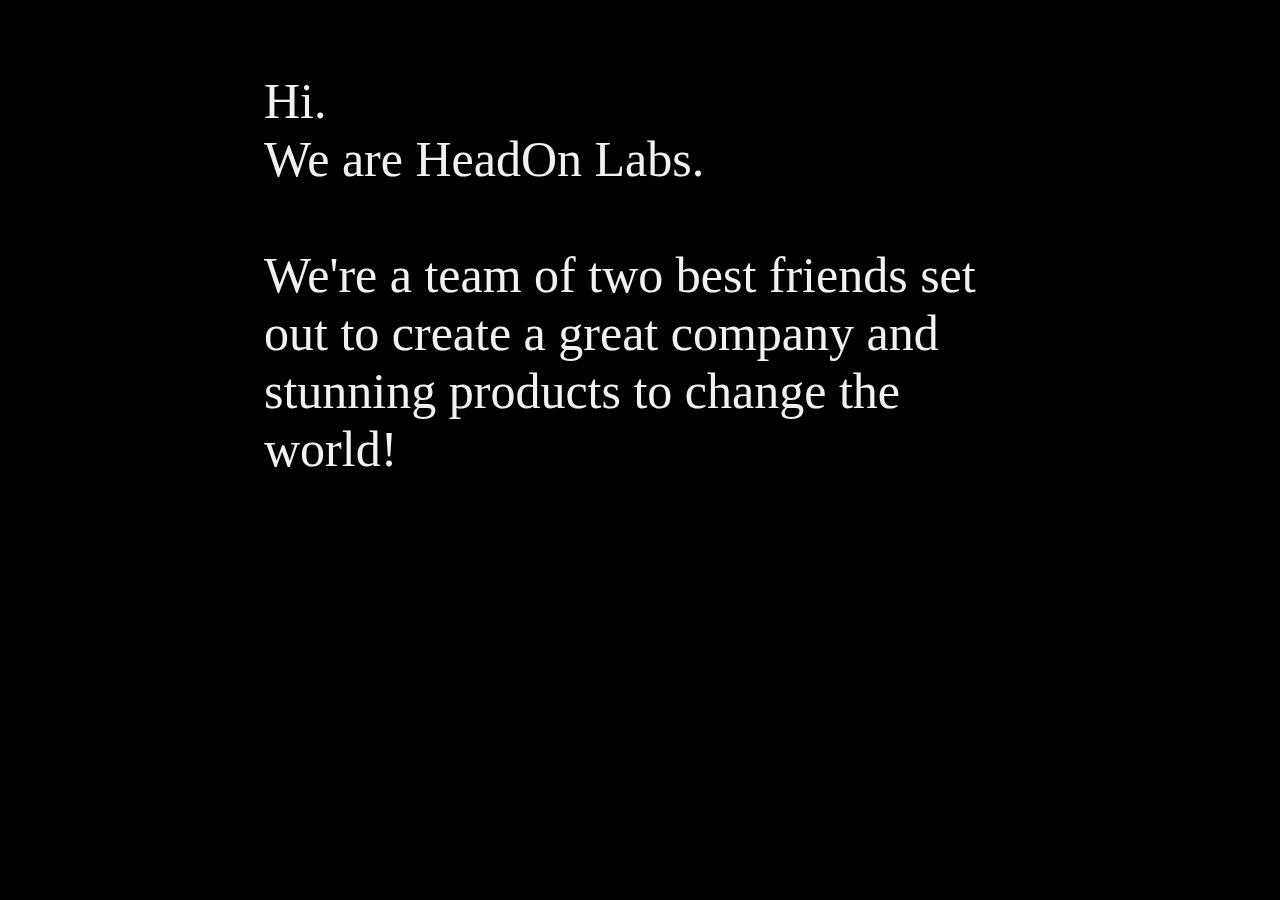
==== index.html @ 4d9ac3d7 "Initial Commit!" ====
<html>
	<head>
		<style>
			body {
				background: #010101;
				padding: 5% 20%;
				font-size: 50px;
				font-family: "Droid";
				color: #f1f1f1;
			}

			/* Let's get this party started */
			::-webkit-scrollbar {
				width: 20px;
			}

			::-webkit-scrollbar:horizontal {
				width: 20px;
			}

			/* Track */
			::-webkit-scrollbar-track {
				background: rgb(0, 0, 0);
			}

			/* Handle */
			::-webkit-scrollbar-thumb {
				background: rgba(30, 30, 30, 0.8);
			}
		</style>
	</head>
	<body>
		Hi.
		<br>
		We are HeadOn Labs.
		<br><br>
		We're a team of two best friends set out to create a great company and stunning products to change the world!
	</body>
</html>
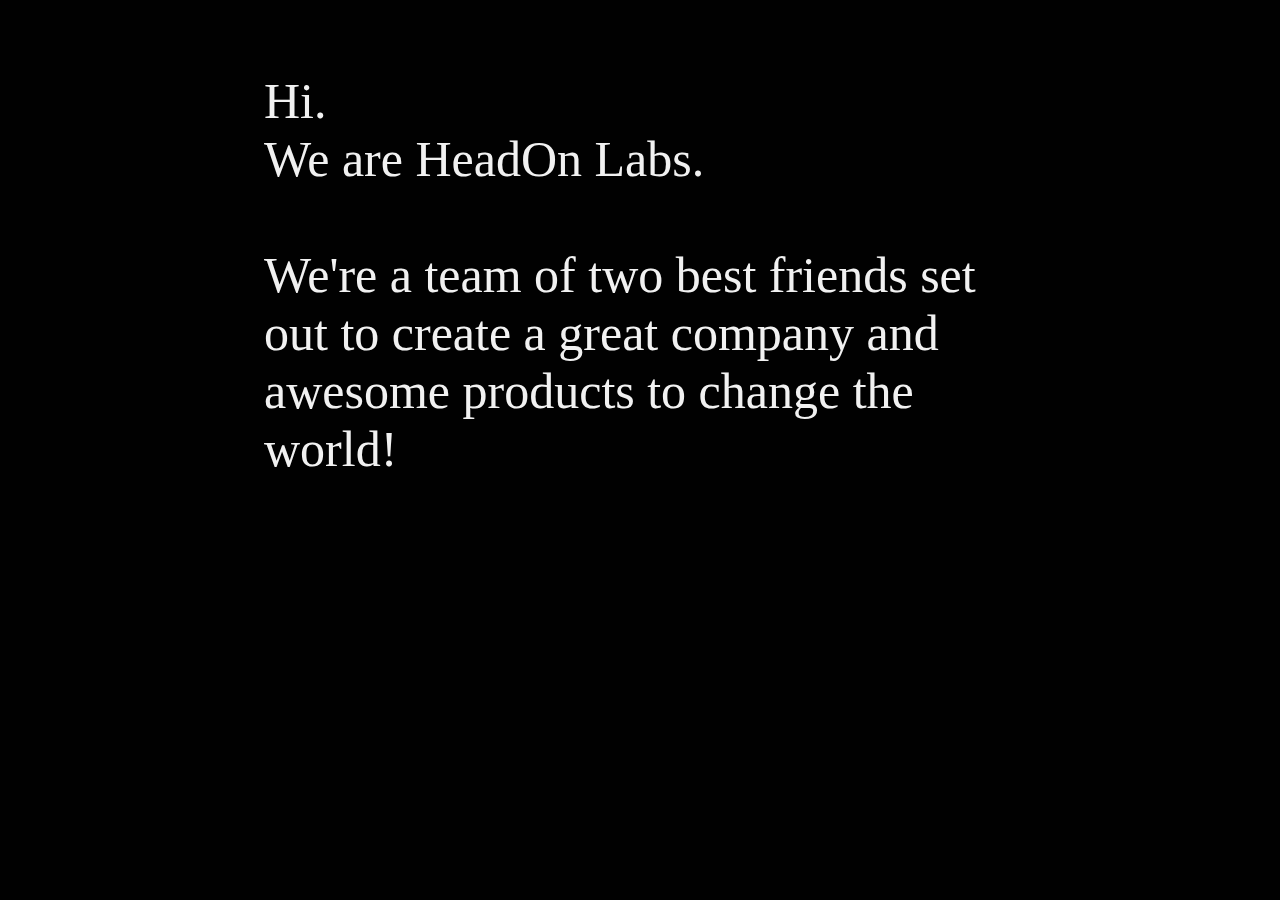
==== commit b2a05a2b: "Adds Title" ====
--- a/index.html
+++ b/index.html
@@ -28,12 +28,13 @@
 				background: rgba(30, 30, 30, 0.8);
 			}
 		</style>
+		<title>HeadOn Labs</title>
 	</head>
 	<body>
 		Hi.
 		<br>
 		We are HeadOn Labs.
 		<br><br>
-		We're a team of two best friends set out to create a great company and stunning products to change the world!
+		We're a team of two best friends set out to create a great company and awesome products to change the world!
 	</body>
-</html>+</html>
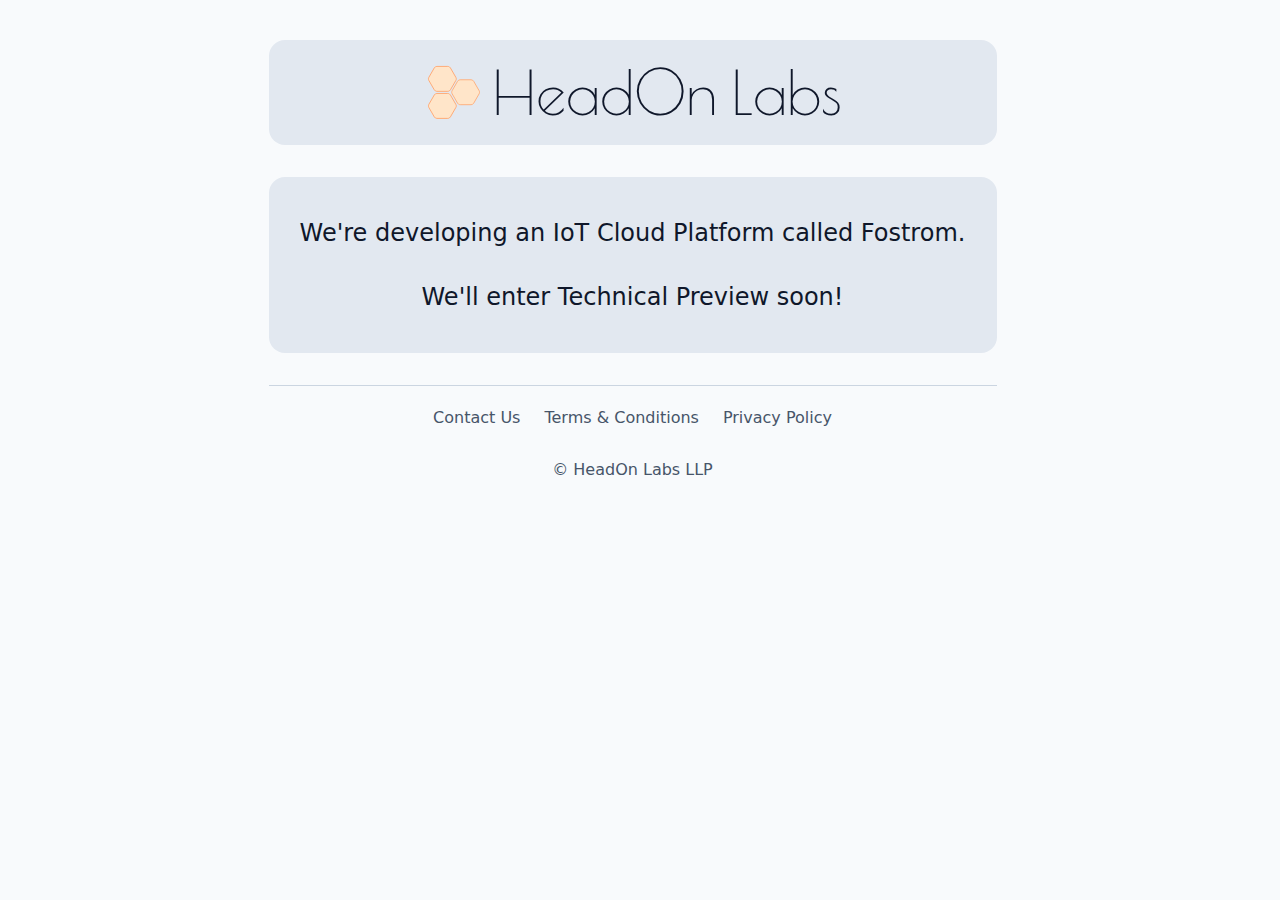
==== commit 4f6dddf9: "Website Overhaul" ====
--- a/index.html
+++ b/index.html
@@ -1,40 +1,70 @@
-<html>
-	<head>
-		<style>
-			body {
-				background: #010101;
-				padding: 5% 20%;
-				font-size: 50px;
-				font-family: "Droid";
-				color: #f1f1f1;
-			}
+<!DOCTYPE html>
+<html lang="en" class="[scrollbar-gutter:stable]">
 
-			/* Let's get this party started */
-			::-webkit-scrollbar {
-				width: 20px;
-			}
+<head>
+	<meta charset="utf-8">
+	<meta name="viewport" content="width=device-width, initial-scale=1">
+	<title data-suffix="HeadOn Labs">HeadOn Labs</title>
+	<link rel="stylesheet" href="/assets/app.css">
+</head>
 
-			::-webkit-scrollbar:horizontal {
-				width: 20px;
-			}
+<body class="
+    antialiased max-w-3xl mx-auto py-10 md:px-5
+   bg-slate-50 text-slate-900 dark:bg-slate-800 dark:text-slate-50
+  ">
+	<header class="bg-slate-200 dark:bg-slate-900 md:rounded-2xl p-5">
+		<a href="/" class="flex items-center justify-center">
+			<span><svg viewBox="0 0 327.108984 378.673647" version="1.1" xmlns="http://www.w3.org/2000/svg"
+					xmlns:xlink="http://www.w3.org/1999/xlink" class="w-8 md:w-14 mr-3">
+					<g id="Page-1" stroke="none" stroke-width="1" fill="none" fill-rule="evenodd">
+						<g id="logo-wrapper" transform="translate(-96.797, -66.6632)" fill="#FFE5C9" stroke="#FFA872"
+							stroke-width="5">
+							<g id="logo" transform="translate(85.1558, 58.1558)">
+								<path
+									d="M118.84421,37.4382209 C121.86558,37.4382209 124.886951,38.2197394 127.59421,39.7827763 L182.93842,71.7357709 C188.352939,74.8618449 191.68842,80.6390677 191.68842,86.8912155 L191.68842,150.797205 C191.68842,153.923279 190.85455,156.930621 189.343865,159.547205 C187.83318,162.163788 185.64568,164.389612 182.93842,165.952649 L127.59421,197.905644 C124.886951,199.468681 121.86558,200.250199 118.84421,200.250199 C115.82284,200.250199 112.80147,199.468681 110.09421,197.905644 L54.75,165.952649 C49.3354812,162.826575 46,157.049353 46,150.797205 L46,86.8912155 C46,80.6390677 49.3354812,74.8618449 54.75,71.7357709 L110.09421,39.7827763 C112.80147,38.2197394 115.82284,37.4382209 118.84421,37.4382209 Z"
+									id="Polygon" transform="translate(118.8442, 118.8442) rotate(30) translate(-118.8442, -118.8442)">
+								</path>
+								<path
+									d="M118.84421,195.438221 C121.86558,195.438221 124.886951,196.219739 127.59421,197.782776 L182.93842,229.735771 C188.352939,232.861845 191.68842,238.639068 191.68842,244.891216 L191.68842,308.797205 C191.68842,311.923279 190.85455,314.930621 189.343865,317.547205 C187.83318,320.163788 185.64568,322.389612 182.93842,323.952649 L127.59421,355.905644 C122.179691,359.031718 115.508729,359.031718 110.09421,355.905644 L54.75,323.952649 C49.3354812,320.826575 46,315.049353 46,308.797205 L46,244.891216 C46,238.639068 49.3354812,232.861845 54.75,229.735771 L110.09421,197.782776 C112.80147,196.219739 115.82284,195.438221 118.84421,195.438221 Z"
+									id="Polygon" transform="translate(118.8442, 276.8442) rotate(30) translate(-118.8442, -276.8442)">
+								</path>
+								<path
+									d="M254.84421,115.438221 C257.86558,115.438221 260.886951,116.219739 263.59421,117.782776 L318.93842,149.735771 C324.352939,152.861845 327.68842,158.639068 327.68842,164.891216 L327.68842,228.797205 C327.68842,231.923279 326.85455,234.930621 325.343865,237.547205 C323.83318,240.163788 321.64568,242.389612 318.93842,243.952649 L263.59421,275.905644 C258.179691,279.031718 251.508729,279.031718 246.09421,275.905644 L190.75,243.952649 C185.335481,240.826575 182,235.049353 182,228.797205 L182,164.891216 C182,158.639068 185.335481,152.861845 190.75,149.735771 L246.09421,117.782776 C248.80147,116.219739 251.82284,115.438221 254.84421,115.438221 Z"
+									id="Polygon" transform="translate(254.8442, 196.8442) rotate(90) translate(-254.8442, -196.8442)">
+								</path>
+							</g>
+						</g>
+					</g>
+				</svg></span>
 
-			/* Track */
-			::-webkit-scrollbar-track {
-				background: rgb(0, 0, 0);
-			}
+			<div class="text-4xl md:text-6xl font-medium banner">HeadOn Labs</div>
+		</a>
+	</header>
 
-			/* Handle */
-			::-webkit-scrollbar-thumb {
-				background: rgba(30, 30, 30, 0.8);
-			}
-		</style>
-		<title>HeadOn Labs</title>
-	</head>
-	<body>
-		Hi.
-		<br>
-		We are HeadOn Labs.
-		<br><br>
-		We're a team of two best friends set out to create a great company and awesome products to change the world!
-	</body>
+	<div class="my-8 p-5 py-10 bg-slate-200 dark:bg-slate-900 md:rounded-2xl">
+		<div class="text-2xl text-center font-light">
+			We're developing an IoT Cloud Platform called Fostrom. <br><br>
+			We'll enter Technical Preview soon!
+		</div>
+	</div>
+
+	<footer class="py-5 text-slate-600 dark:text-slate-400 border-t border-slate-300 dark:border-slate-600">
+		<ul class="justify-center text-center md:flex gap-6">
+			<li class="hover:text-slate-900 dark:hover:text-slate-200">
+				<a href="/legal/contact">Contact Us</a>
+			</li>
+			<li class="hover:text-slate-900 dark:hover:text-slate-200">
+				<a href="/legal/terms">Terms & Conditions</a>
+			</li>
+			<li class="hover:text-slate-900 dark:hover:text-slate-200">
+				<a href="/legal/privacy">Privacy Policy</a>
+			</li>
+		</ul>
+
+		<div class="text-center mt-7">
+			&copy; HeadOn Labs LLP
+		</div>
+	</footer>
+</body>
+
 </html>
--- a/assets/app.css
+++ b/assets/app.css
@@ -0,0 +1,2505 @@
+@import url("https://fonts.googleapis.com/css2?family=Poiret+One&display=swap");
+
+/*
+! tailwindcss v3.3.2 | MIT License | https://tailwindcss.com
+*/
+
+/*
+1. Prevent padding and border from affecting element width. (https://github.com/mozdevs/cssremedy/issues/4)
+2. Allow adding a border to an element by just adding a border-width. (https://github.com/tailwindcss/tailwindcss/pull/116)
+*/
+
+*,
+::before,
+::after {
+  box-sizing: border-box;
+  /* 1 */
+  border-width: 0;
+  /* 2 */
+  border-style: solid;
+  /* 2 */
+  border-color: #e5e7eb;
+  /* 2 */
+}
+
+::before,
+::after {
+  --tw-content: "";
+}
+
+/*
+1. Use a consistent sensible line-height in all browsers.
+2. Prevent adjustments of font size after orientation changes in iOS.
+3. Use a more readable tab size.
+4. Use the user's configured `sans` font-family by default.
+5. Use the user's configured `sans` font-feature-settings by default.
+6. Use the user's configured `sans` font-variation-settings by default.
+*/
+
+html {
+  line-height: 1.5;
+  /* 1 */
+  -webkit-text-size-adjust: 100%;
+  /* 2 */
+  -moz-tab-size: 4;
+  /* 3 */
+  -o-tab-size: 4;
+  tab-size: 4;
+  /* 3 */
+  font-family: ui-sans-serif, system-ui, -apple-system, BlinkMacSystemFont,
+    "Segoe UI", Roboto, "Helvetica Neue", Arial, "Noto Sans", sans-serif,
+    "Apple Color Emoji", "Segoe UI Emoji", "Segoe UI Symbol", "Noto Color Emoji";
+  /* 4 */
+  font-feature-settings: normal;
+  /* 5 */
+  font-variation-settings: normal;
+  /* 6 */
+}
+
+/*
+1. Remove the margin in all browsers.
+2. Inherit line-height from `html` so users can set them as a class directly on the `html` element.
+*/
+
+body {
+  margin: 0;
+  /* 1 */
+  line-height: inherit;
+  /* 2 */
+}
+
+/*
+1. Add the correct height in Firefox.
+2. Correct the inheritance of border color in Firefox. (https://bugzilla.mozilla.org/show_bug.cgi?id=190655)
+3. Ensure horizontal rules are visible by default.
+*/
+
+hr {
+  height: 0;
+  /* 1 */
+  color: inherit;
+  /* 2 */
+  border-top-width: 1px;
+  /* 3 */
+}
+
+/*
+Add the correct text decoration in Chrome, Edge, and Safari.
+*/
+
+abbr:where([title]) {
+  -webkit-text-decoration: underline dotted;
+  text-decoration: underline dotted;
+}
+
+/*
+Remove the default font size and weight for headings.
+*/
+
+h1,
+h2,
+h3,
+h4,
+h5,
+h6 {
+  font-size: inherit;
+  font-weight: inherit;
+}
+
+/*
+Reset links to optimize for opt-in styling instead of opt-out.
+*/
+
+a {
+  color: inherit;
+  text-decoration: inherit;
+}
+
+/*
+Add the correct font weight in Edge and Safari.
+*/
+
+b,
+strong {
+  font-weight: bolder;
+}
+
+/*
+1. Use the user's configured `mono` font family by default.
+2. Correct the odd `em` font sizing in all browsers.
+*/
+
+code,
+kbd,
+samp,
+pre {
+  font-family: ui-monospace, SFMono-Regular, Menlo, Monaco, Consolas,
+    "Liberation Mono", "Courier New", monospace;
+  /* 1 */
+  font-size: 1em;
+  /* 2 */
+}
+
+/*
+Add the correct font size in all browsers.
+*/
+
+small {
+  font-size: 80%;
+}
+
+/*
+Prevent `sub` and `sup` elements from affecting the line height in all browsers.
+*/
+
+sub,
+sup {
+  font-size: 75%;
+  line-height: 0;
+  position: relative;
+  vertical-align: baseline;
+}
+
+sub {
+  bottom: -0.25em;
+}
+
+sup {
+  top: -0.5em;
+}
+
+/*
+1. Remove text indentation from table contents in Chrome and Safari. (https://bugs.chromium.org/p/chromium/issues/detail?id=999088, https://bugs.webkit.org/show_bug.cgi?id=201297)
+2. Correct table border color inheritance in all Chrome and Safari. (https://bugs.chromium.org/p/chromium/issues/detail?id=935729, https://bugs.webkit.org/show_bug.cgi?id=195016)
+3. Remove gaps between table borders by default.
+*/
+
+table {
+  text-indent: 0;
+  /* 1 */
+  border-color: inherit;
+  /* 2 */
+  border-collapse: collapse;
+  /* 3 */
+}
+
+/*
+1. Change the font styles in all browsers.
+2. Remove the margin in Firefox and Safari.
+3. Remove default padding in all browsers.
+*/
+
+button,
+input,
+optgroup,
+select,
+textarea {
+  font-family: inherit;
+  /* 1 */
+  font-size: 100%;
+  /* 1 */
+  font-weight: inherit;
+  /* 1 */
+  line-height: inherit;
+  /* 1 */
+  color: inherit;
+  /* 1 */
+  margin: 0;
+  /* 2 */
+  padding: 0;
+  /* 3 */
+}
+
+/*
+Remove the inheritance of text transform in Edge and Firefox.
+*/
+
+button,
+select {
+  text-transform: none;
+}
+
+/*
+1. Correct the inability to style clickable types in iOS and Safari.
+2. Remove default button styles.
+*/
+
+button,
+[type="button"],
+[type="reset"],
+[type="submit"] {
+  -webkit-appearance: button;
+  /* 1 */
+  background-color: transparent;
+  /* 2 */
+  background-image: none;
+  /* 2 */
+}
+
+/*
+Use the modern Firefox focus style for all focusable elements.
+*/
+
+:-moz-focusring {
+  outline: auto;
+}
+
+/*
+Remove the additional `:invalid` styles in Firefox. (https://github.com/mozilla/gecko-dev/blob/2f9eacd9d3d995c937b4251a5557d95d494c9be1/layout/style/res/forms.css#L728-L737)
+*/
+
+:-moz-ui-invalid {
+  box-shadow: none;
+}
+
+/*
+Add the correct vertical alignment in Chrome and Firefox.
+*/
+
+progress {
+  vertical-align: baseline;
+}
+
+/*
+Correct the cursor style of increment and decrement buttons in Safari.
+*/
+
+::-webkit-inner-spin-button,
+::-webkit-outer-spin-button {
+  height: auto;
+}
+
+/*
+1. Correct the odd appearance in Chrome and Safari.
+2. Correct the outline style in Safari.
+*/
+
+[type="search"] {
+  -webkit-appearance: textfield;
+  /* 1 */
+  outline-offset: -2px;
+  /* 2 */
+}
+
+/*
+Remove the inner padding in Chrome and Safari on macOS.
+*/
+
+::-webkit-search-decoration {
+  -webkit-appearance: none;
+}
+
+/*
+1. Correct the inability to style clickable types in iOS and Safari.
+2. Change font properties to `inherit` in Safari.
+*/
+
+::-webkit-file-upload-button {
+  -webkit-appearance: button;
+  /* 1 */
+  font: inherit;
+  /* 2 */
+}
+
+/*
+Add the correct display in Chrome and Safari.
+*/
+
+summary {
+  display: list-item;
+}
+
+/*
+Removes the default spacing and border for appropriate elements.
+*/
+
+blockquote,
+dl,
+dd,
+h1,
+h2,
+h3,
+h4,
+h5,
+h6,
+hr,
+figure,
+p,
+pre {
+  margin: 0;
+}
+
+fieldset {
+  margin: 0;
+  padding: 0;
+}
+
+legend {
+  padding: 0;
+}
+
+ol,
+ul,
+menu {
+  list-style: none;
+  margin: 0;
+  padding: 0;
+}
+
+/*
+Prevent resizing textareas horizontally by default.
+*/
+
+textarea {
+  resize: vertical;
+}
+
+/*
+1. Reset the default placeholder opacity in Firefox. (https://github.com/tailwindlabs/tailwindcss/issues/3300)
+2. Set the default placeholder color to the user's configured gray 400 color.
+*/
+
+input::-moz-placeholder,
+textarea::-moz-placeholder {
+  opacity: 1;
+  /* 1 */
+  color: #9ca3af;
+  /* 2 */
+}
+
+input::placeholder,
+textarea::placeholder {
+  opacity: 1;
+  /* 1 */
+  color: #9ca3af;
+  /* 2 */
+}
+
+/*
+Set the default cursor for buttons.
+*/
+
+button,
+[role="button"] {
+  cursor: pointer;
+}
+
+/*
+Make sure disabled buttons don't get the pointer cursor.
+*/
+
+:disabled {
+  cursor: default;
+}
+
+/*
+1. Make replaced elements `display: block` by default. (https://github.com/mozdevs/cssremedy/issues/14)
+2. Add `vertical-align: middle` to align replaced elements more sensibly by default. (https://github.com/jensimmons/cssremedy/issues/14#issuecomment-634934210)
+   This can trigger a poorly considered lint error in some tools but is included by design.
+*/
+
+img,
+svg,
+video,
+canvas,
+audio,
+iframe,
+embed,
+object {
+  display: block;
+  /* 1 */
+  vertical-align: middle;
+  /* 2 */
+}
+
+/*
+Constrain images and videos to the parent width and preserve their intrinsic aspect ratio. (https://github.com/mozdevs/cssremedy/issues/14)
+*/
+
+img,
+video {
+  max-width: 100%;
+  height: auto;
+}
+
+/* Make elements with the HTML hidden attribute stay hidden by default */
+
+[hidden] {
+  display: none;
+}
+
+[type="text"],
+[type="email"],
+[type="url"],
+[type="password"],
+[type="number"],
+[type="date"],
+[type="datetime-local"],
+[type="month"],
+[type="search"],
+[type="tel"],
+[type="time"],
+[type="week"],
+[multiple],
+textarea,
+select {
+  -webkit-appearance: none;
+  -moz-appearance: none;
+  appearance: none;
+  background-color: #fff;
+  border-color: #6b7280;
+  border-width: 1px;
+  border-radius: 0px;
+  padding-top: 0.5rem;
+  padding-right: 0.75rem;
+  padding-bottom: 0.5rem;
+  padding-left: 0.75rem;
+  font-size: 1rem;
+  line-height: 1.5rem;
+  --tw-shadow: 0 0 #0000;
+}
+
+[type="text"]:focus,
+[type="email"]:focus,
+[type="url"]:focus,
+[type="password"]:focus,
+[type="number"]:focus,
+[type="date"]:focus,
+[type="datetime-local"]:focus,
+[type="month"]:focus,
+[type="search"]:focus,
+[type="tel"]:focus,
+[type="time"]:focus,
+[type="week"]:focus,
+[multiple]:focus,
+textarea:focus,
+select:focus {
+  outline: 2px solid transparent;
+  outline-offset: 2px;
+  --tw-ring-inset: var(--tw-empty, /*!*/ /*!*/);
+  --tw-ring-offset-width: 0px;
+  --tw-ring-offset-color: #fff;
+  --tw-ring-color: #2563eb;
+  --tw-ring-offset-shadow: var(--tw-ring-inset) 0 0 0
+    var(--tw-ring-offset-width) var(--tw-ring-offset-color);
+  --tw-ring-shadow: var(--tw-ring-inset) 0 0 0
+    calc(1px + var(--tw-ring-offset-width)) var(--tw-ring-color);
+  box-shadow: var(--tw-ring-offset-shadow), var(--tw-ring-shadow),
+    var(--tw-shadow);
+  border-color: #2563eb;
+}
+
+input::-moz-placeholder,
+textarea::-moz-placeholder {
+  color: #6b7280;
+  opacity: 1;
+}
+
+input::placeholder,
+textarea::placeholder {
+  color: #6b7280;
+  opacity: 1;
+}
+
+::-webkit-datetime-edit-fields-wrapper {
+  padding: 0;
+}
+
+::-webkit-date-and-time-value {
+  min-height: 1.5em;
+}
+
+::-webkit-datetime-edit,
+::-webkit-datetime-edit-year-field,
+::-webkit-datetime-edit-month-field,
+::-webkit-datetime-edit-day-field,
+::-webkit-datetime-edit-hour-field,
+::-webkit-datetime-edit-minute-field,
+::-webkit-datetime-edit-second-field,
+::-webkit-datetime-edit-millisecond-field,
+::-webkit-datetime-edit-meridiem-field {
+  padding-top: 0;
+  padding-bottom: 0;
+}
+
+select {
+  background-image: url("data:image/svg+xml,%3csvg xmlns='http://www.w3.org/2000/svg' fill='none' viewBox='0 0 20 20'%3e%3cpath stroke='%236b7280' stroke-linecap='round' stroke-linejoin='round' stroke-width='1.5' d='M6 8l4 4 4-4'/%3e%3c/svg%3e");
+  background-position: right 0.5rem center;
+  background-repeat: no-repeat;
+  background-size: 1.5em 1.5em;
+  padding-right: 2.5rem;
+  -webkit-print-color-adjust: exact;
+  print-color-adjust: exact;
+}
+
+[multiple] {
+  background-image: initial;
+  background-position: initial;
+  background-repeat: unset;
+  background-size: initial;
+  padding-right: 0.75rem;
+  -webkit-print-color-adjust: unset;
+  print-color-adjust: unset;
+}
+
+[type="checkbox"],
+[type="radio"] {
+  -webkit-appearance: none;
+  -moz-appearance: none;
+  appearance: none;
+  padding: 0;
+  -webkit-print-color-adjust: exact;
+  print-color-adjust: exact;
+  display: inline-block;
+  vertical-align: middle;
+  background-origin: border-box;
+  -webkit-user-select: none;
+  -moz-user-select: none;
+  user-select: none;
+  flex-shrink: 0;
+  height: 1rem;
+  width: 1rem;
+  color: #2563eb;
+  background-color: #fff;
+  border-color: #6b7280;
+  border-width: 1px;
+  --tw-shadow: 0 0 #0000;
+}
+
+[type="checkbox"] {
+  border-radius: 0px;
+}
+
+[type="radio"] {
+  border-radius: 100%;
+}
+
+[type="checkbox"]:focus,
+[type="radio"]:focus {
+  outline: 2px solid transparent;
+  outline-offset: 2px;
+  --tw-ring-inset: var(--tw-empty, /*!*/ /*!*/);
+  --tw-ring-offset-width: 2px;
+  --tw-ring-offset-color: #fff;
+  --tw-ring-color: #2563eb;
+  --tw-ring-offset-shadow: var(--tw-ring-inset) 0 0 0
+    var(--tw-ring-offset-width) var(--tw-ring-offset-color);
+  --tw-ring-shadow: var(--tw-ring-inset) 0 0 0
+    calc(2px + var(--tw-ring-offset-width)) var(--tw-ring-color);
+  box-shadow: var(--tw-ring-offset-shadow), var(--tw-ring-shadow),
+    var(--tw-shadow);
+}
+
+[type="checkbox"]:checked,
+[type="radio"]:checked {
+  border-color: transparent;
+  background-color: currentColor;
+  background-size: 100% 100%;
+  background-position: center;
+  background-repeat: no-repeat;
+}
+
+[type="checkbox"]:checked {
+  background-image: url("data:image/svg+xml,%3csvg viewBox='0 0 16 16' fill='white' xmlns='http://www.w3.org/2000/svg'%3e%3cpath d='M12.207 4.793a1 1 0 010 1.414l-5 5a1 1 0 01-1.414 0l-2-2a1 1 0 011.414-1.414L6.5 9.086l4.293-4.293a1 1 0 011.414 0z'/%3e%3c/svg%3e");
+}
+
+[type="radio"]:checked {
+  background-image: url("data:image/svg+xml,%3csvg viewBox='0 0 16 16' fill='white' xmlns='http://www.w3.org/2000/svg'%3e%3ccircle cx='8' cy='8' r='3'/%3e%3c/svg%3e");
+}
+
+[type="checkbox"]:checked:hover,
+[type="checkbox"]:checked:focus,
+[type="radio"]:checked:hover,
+[type="radio"]:checked:focus {
+  border-color: transparent;
+  background-color: currentColor;
+}
+
+[type="checkbox"]:indeterminate {
+  background-image: url("data:image/svg+xml,%3csvg xmlns='http://www.w3.org/2000/svg' fill='none' viewBox='0 0 16 16'%3e%3cpath stroke='white' stroke-linecap='round' stroke-linejoin='round' stroke-width='2' d='M4 8h8'/%3e%3c/svg%3e");
+  border-color: transparent;
+  background-color: currentColor;
+  background-size: 100% 100%;
+  background-position: center;
+  background-repeat: no-repeat;
+}
+
+[type="checkbox"]:indeterminate:hover,
+[type="checkbox"]:indeterminate:focus {
+  border-color: transparent;
+  background-color: currentColor;
+}
+
+[type="file"] {
+  background: unset;
+  border-color: inherit;
+  border-width: 0;
+  border-radius: 0;
+  padding: 0;
+  font-size: unset;
+  line-height: inherit;
+}
+
+[type="file"]:focus {
+  outline: 1px solid ButtonText;
+  outline: 1px auto -webkit-focus-ring-color;
+}
+
+*,
+::before,
+::after {
+  --tw-border-spacing-x: 0;
+  --tw-border-spacing-y: 0;
+  --tw-translate-x: 0;
+  --tw-translate-y: 0;
+  --tw-rotate: 0;
+  --tw-skew-x: 0;
+  --tw-skew-y: 0;
+  --tw-scale-x: 1;
+  --tw-scale-y: 1;
+  --tw-pan-x: ;
+  --tw-pan-y: ;
+  --tw-pinch-zoom: ;
+  --tw-scroll-snap-strictness: proximity;
+  --tw-gradient-from-position: ;
+  --tw-gradient-via-position: ;
+  --tw-gradient-to-position: ;
+  --tw-ordinal: ;
+  --tw-slashed-zero: ;
+  --tw-numeric-figure: ;
+  --tw-numeric-spacing: ;
+  --tw-numeric-fraction: ;
+  --tw-ring-inset: ;
+  --tw-ring-offset-width: 0px;
+  --tw-ring-offset-color: #fff;
+  --tw-ring-color: rgb(59 130 246 / 0.5);
+  --tw-ring-offset-shadow: 0 0 #0000;
+  --tw-ring-shadow: 0 0 #0000;
+  --tw-shadow: 0 0 #0000;
+  --tw-shadow-colored: 0 0 #0000;
+  --tw-blur: ;
+  --tw-brightness: ;
+  --tw-contrast: ;
+  --tw-grayscale: ;
+  --tw-hue-rotate: ;
+  --tw-invert: ;
+  --tw-saturate: ;
+  --tw-sepia: ;
+  --tw-drop-shadow: ;
+  --tw-backdrop-blur: ;
+  --tw-backdrop-brightness: ;
+  --tw-backdrop-contrast: ;
+  --tw-backdrop-grayscale: ;
+  --tw-backdrop-hue-rotate: ;
+  --tw-backdrop-invert: ;
+  --tw-backdrop-opacity: ;
+  --tw-backdrop-saturate: ;
+  --tw-backdrop-sepia: ;
+}
+
+::backdrop {
+  --tw-border-spacing-x: 0;
+  --tw-border-spacing-y: 0;
+  --tw-translate-x: 0;
+  --tw-translate-y: 0;
+  --tw-rotate: 0;
+  --tw-skew-x: 0;
+  --tw-skew-y: 0;
+  --tw-scale-x: 1;
+  --tw-scale-y: 1;
+  --tw-pan-x: ;
+  --tw-pan-y: ;
+  --tw-pinch-zoom: ;
+  --tw-scroll-snap-strictness: proximity;
+  --tw-gradient-from-position: ;
+  --tw-gradient-via-position: ;
+  --tw-gradient-to-position: ;
+  --tw-ordinal: ;
+  --tw-slashed-zero: ;
+  --tw-numeric-figure: ;
+  --tw-numeric-spacing: ;
+  --tw-numeric-fraction: ;
+  --tw-ring-inset: ;
+  --tw-ring-offset-width: 0px;
+  --tw-ring-offset-color: #fff;
+  --tw-ring-color: rgb(59 130 246 / 0.5);
+  --tw-ring-offset-shadow: 0 0 #0000;
+  --tw-ring-shadow: 0 0 #0000;
+  --tw-shadow: 0 0 #0000;
+  --tw-shadow-colored: 0 0 #0000;
+  --tw-blur: ;
+  --tw-brightness: ;
+  --tw-contrast: ;
+  --tw-grayscale: ;
+  --tw-hue-rotate: ;
+  --tw-invert: ;
+  --tw-saturate: ;
+  --tw-sepia: ;
+  --tw-drop-shadow: ;
+  --tw-backdrop-blur: ;
+  --tw-backdrop-brightness: ;
+  --tw-backdrop-contrast: ;
+  --tw-backdrop-grayscale: ;
+  --tw-backdrop-hue-rotate: ;
+  --tw-backdrop-invert: ;
+  --tw-backdrop-opacity: ;
+  --tw-backdrop-saturate: ;
+  --tw-backdrop-sepia: ;
+}
+
+.container {
+  width: 100%;
+}
+
+@media (min-width: 640px) {
+  .container {
+    max-width: 640px;
+  }
+}
+
+@media (min-width: 768px) {
+  .container {
+    max-width: 768px;
+  }
+}
+
+@media (min-width: 1024px) {
+  .container {
+    max-width: 1024px;
+  }
+}
+
+@media (min-width: 1280px) {
+  .container {
+    max-width: 1280px;
+  }
+}
+
+@media (min-width: 1536px) {
+  .container {
+    max-width: 1536px;
+  }
+}
+
+.prose {
+  color: var(--tw-prose-body);
+  max-width: 65ch;
+}
+
+.prose :where([class~="lead"]):not(:where([class~="not-prose"] *)) {
+  color: var(--tw-prose-lead);
+  font-size: 1.25em;
+  line-height: 1.6;
+  margin-top: 1.2em;
+  margin-bottom: 1.2em;
+}
+
+.prose :where(a):not(:where([class~="not-prose"] *)) {
+  color: var(--tw-prose-links);
+  text-decoration: underline;
+  font-weight: 500;
+}
+
+.prose :where(strong):not(:where([class~="not-prose"] *)) {
+  color: var(--tw-prose-bold);
+  font-weight: 600;
+}
+
+.prose :where(a strong):not(:where([class~="not-prose"] *)) {
+  color: inherit;
+}
+
+.prose :where(blockquote strong):not(:where([class~="not-prose"] *)) {
+  color: inherit;
+}
+
+.prose :where(thead th strong):not(:where([class~="not-prose"] *)) {
+  color: inherit;
+}
+
+.prose :where(ol):not(:where([class~="not-prose"] *)) {
+  list-style-type: decimal;
+  margin-top: 1.25em;
+  margin-bottom: 1.25em;
+  padding-left: 1.625em;
+}
+
+.prose :where(ol[type="A"]):not(:where([class~="not-prose"] *)) {
+  list-style-type: upper-alpha;
+}
+
+.prose :where(ol[type="a"]):not(:where([class~="not-prose"] *)) {
+  list-style-type: lower-alpha;
+}
+
+.prose :where(ol[type="A" s]):not(:where([class~="not-prose"] *)) {
+  list-style-type: upper-alpha;
+}
+
+.prose :where(ol[type="a" s]):not(:where([class~="not-prose"] *)) {
+  list-style-type: lower-alpha;
+}
+
+.prose :where(ol[type="I"]):not(:where([class~="not-prose"] *)) {
+  list-style-type: upper-roman;
+}
+
+.prose :where(ol[type="i"]):not(:where([class~="not-prose"] *)) {
+  list-style-type: lower-roman;
+}
+
+.prose :where(ol[type="I" s]):not(:where([class~="not-prose"] *)) {
+  list-style-type: upper-roman;
+}
+
+.prose :where(ol[type="i" s]):not(:where([class~="not-prose"] *)) {
+  list-style-type: lower-roman;
+}
+
+.prose :where(ol[type="1"]):not(:where([class~="not-prose"] *)) {
+  list-style-type: decimal;
+}
+
+.prose :where(ul):not(:where([class~="not-prose"] *)) {
+  list-style-type: disc;
+  margin-top: 1.25em;
+  margin-bottom: 1.25em;
+  padding-left: 1.625em;
+}
+
+.prose :where(ol > li):not(:where([class~="not-prose"] *))::marker {
+  font-weight: 400;
+  color: var(--tw-prose-counters);
+}
+
+.prose :where(ul > li):not(:where([class~="not-prose"] *))::marker {
+  color: var(--tw-prose-bullets);
+}
+
+.prose :where(hr):not(:where([class~="not-prose"] *)) {
+  border-color: var(--tw-prose-hr);
+  border-top-width: 1px;
+  margin-top: 3em;
+  margin-bottom: 3em;
+}
+
+.prose :where(blockquote):not(:where([class~="not-prose"] *)) {
+  font-weight: 500;
+  font-style: italic;
+  color: var(--tw-prose-quotes);
+  border-left-width: 0.25rem;
+  border-left-color: var(--tw-prose-quote-borders);
+  quotes: "\201C""\201D""\2018""\2019";
+  margin-top: 1.6em;
+  margin-bottom: 1.6em;
+  padding-left: 1em;
+}
+
+.prose
+  :where(blockquote p:first-of-type):not(
+    :where([class~="not-prose"] *)
+  )::before {
+  content: open-quote;
+}
+
+.prose
+  :where(blockquote p:last-of-type):not(:where([class~="not-prose"] *))::after {
+  content: close-quote;
+}
+
+.prose :where(h1):not(:where([class~="not-prose"] *)) {
+  color: var(--tw-prose-headings);
+  font-weight: 800;
+  font-size: 2.25em;
+  margin-top: 0;
+  margin-bottom: 0.8888889em;
+  line-height: 1.1111111;
+}
+
+.prose :where(h1 strong):not(:where([class~="not-prose"] *)) {
+  font-weight: 900;
+  color: inherit;
+}
+
+.prose :where(h2):not(:where([class~="not-prose"] *)) {
+  color: var(--tw-prose-headings);
+  font-weight: 700;
+  font-size: 1.5em;
+  margin-top: 2em;
+  margin-bottom: 1em;
+  line-height: 1.3333333;
+}
+
+.prose :where(h2 strong):not(:where([class~="not-prose"] *)) {
+  font-weight: 800;
+  color: inherit;
+}
+
+.prose :where(h3):not(:where([class~="not-prose"] *)) {
+  color: var(--tw-prose-headings);
+  font-weight: 600;
+  font-size: 1.25em;
+  margin-top: 1.6em;
+  margin-bottom: 0.6em;
+  line-height: 1.6;
+}
+
+.prose :where(h3 strong):not(:where([class~="not-prose"] *)) {
+  font-weight: 700;
+  color: inherit;
+}
+
+.prose :where(h4):not(:where([class~="not-prose"] *)) {
+  color: var(--tw-prose-headings);
+  font-weight: 600;
+  margin-top: 1.5em;
+  margin-bottom: 0.5em;
+  line-height: 1.5;
+}
+
+.prose :where(h4 strong):not(:where([class~="not-prose"] *)) {
+  font-weight: 700;
+  color: inherit;
+}
+
+.prose :where(img):not(:where([class~="not-prose"] *)) {
+  margin-top: 2em;
+  margin-bottom: 2em;
+}
+
+.prose :where(figure > *):not(:where([class~="not-prose"] *)) {
+  margin-top: 0;
+  margin-bottom: 0;
+}
+
+.prose :where(figcaption):not(:where([class~="not-prose"] *)) {
+  color: var(--tw-prose-captions);
+  font-size: 0.875em;
+  line-height: 1.4285714;
+  margin-top: 0.8571429em;
+}
+
+.prose :where(code):not(:where([class~="not-prose"] *)) {
+  color: var(--tw-prose-code);
+  font-weight: 600;
+  font-size: 0.875em;
+}
+
+.prose :where(code):not(:where([class~="not-prose"] *))::before {
+  content: "`";
+}
+
+.prose :where(code):not(:where([class~="not-prose"] *))::after {
+  content: "`";
+}
+
+.prose :where(a code):not(:where([class~="not-prose"] *)) {
+  color: inherit;
+}
+
+.prose :where(h1 code):not(:where([class~="not-prose"] *)) {
+  color: inherit;
+}
+
+.prose :where(h2 code):not(:where([class~="not-prose"] *)) {
+  color: inherit;
+  font-size: 0.875em;
+}
+
+.prose :where(h3 code):not(:where([class~="not-prose"] *)) {
+  color: inherit;
+  font-size: 0.9em;
+}
+
+.prose :where(h4 code):not(:where([class~="not-prose"] *)) {
+  color: inherit;
+}
+
+.prose :where(blockquote code):not(:where([class~="not-prose"] *)) {
+  color: inherit;
+}
+
+.prose :where(thead th code):not(:where([class~="not-prose"] *)) {
+  color: inherit;
+}
+
+.prose :where(pre):not(:where([class~="not-prose"] *)) {
+  color: var(--tw-prose-pre-code);
+  background-color: var(--tw-prose-pre-bg);
+  overflow-x: auto;
+  font-weight: 400;
+  font-size: 0.875em;
+  line-height: 1.7142857;
+  margin-top: 1.7142857em;
+  margin-bottom: 1.7142857em;
+  border-radius: 0.375rem;
+  padding-top: 0.8571429em;
+  padding-right: 1.1428571em;
+  padding-bottom: 0.8571429em;
+  padding-left: 1.1428571em;
+}
+
+.prose :where(pre code):not(:where([class~="not-prose"] *)) {
+  background-color: transparent;
+  border-width: 0;
+  border-radius: 0;
+  padding: 0;
+  font-weight: inherit;
+  color: inherit;
+  font-size: inherit;
+  font-family: inherit;
+  line-height: inherit;
+}
+
+.prose :where(pre code):not(:where([class~="not-prose"] *))::before {
+  content: none;
+}
+
+.prose :where(pre code):not(:where([class~="not-prose"] *))::after {
+  content: none;
+}
+
+.prose :where(table):not(:where([class~="not-prose"] *)) {
+  width: 100%;
+  table-layout: auto;
+  text-align: left;
+  margin-top: 2em;
+  margin-bottom: 2em;
+  font-size: 0.875em;
+  line-height: 1.7142857;
+}
+
+.prose :where(thead):not(:where([class~="not-prose"] *)) {
+  border-bottom-width: 1px;
+  border-bottom-color: var(--tw-prose-th-borders);
+}
+
+.prose :where(thead th):not(:where([class~="not-prose"] *)) {
+  color: var(--tw-prose-headings);
+  font-weight: 600;
+  vertical-align: bottom;
+  padding-right: 0.5714286em;
+  padding-bottom: 0.5714286em;
+  padding-left: 0.5714286em;
+}
+
+.prose :where(tbody tr):not(:where([class~="not-prose"] *)) {
+  border-bottom-width: 1px;
+  border-bottom-color: var(--tw-prose-td-borders);
+}
+
+.prose :where(tbody tr:last-child):not(:where([class~="not-prose"] *)) {
+  border-bottom-width: 0;
+}
+
+.prose :where(tbody td):not(:where([class~="not-prose"] *)) {
+  vertical-align: baseline;
+}
+
+.prose :where(tfoot):not(:where([class~="not-prose"] *)) {
+  border-top-width: 1px;
+  border-top-color: var(--tw-prose-th-borders);
+}
+
+.prose :where(tfoot td):not(:where([class~="not-prose"] *)) {
+  vertical-align: top;
+}
+
+.prose {
+  --tw-prose-body: #374151;
+  --tw-prose-headings: #111827;
+  --tw-prose-lead: #4b5563;
+  --tw-prose-links: #111827;
+  --tw-prose-bold: #111827;
+  --tw-prose-counters: #6b7280;
+  --tw-prose-bullets: #d1d5db;
+  --tw-prose-hr: #e5e7eb;
+  --tw-prose-quotes: #111827;
+  --tw-prose-quote-borders: #e5e7eb;
+  --tw-prose-captions: #6b7280;
+  --tw-prose-code: #111827;
+  --tw-prose-pre-code: #e5e7eb;
+  --tw-prose-pre-bg: #1f2937;
+  --tw-prose-th-borders: #d1d5db;
+  --tw-prose-td-borders: #e5e7eb;
+  --tw-prose-invert-body: #d1d5db;
+  --tw-prose-invert-headings: #fff;
+  --tw-prose-invert-lead: #9ca3af;
+  --tw-prose-invert-links: #fff;
+  --tw-prose-invert-bold: #fff;
+  --tw-prose-invert-counters: #9ca3af;
+  --tw-prose-invert-bullets: #4b5563;
+  --tw-prose-invert-hr: #374151;
+  --tw-prose-invert-quotes: #f3f4f6;
+  --tw-prose-invert-quote-borders: #374151;
+  --tw-prose-invert-captions: #9ca3af;
+  --tw-prose-invert-code: #fff;
+  --tw-prose-invert-pre-code: #d1d5db;
+  --tw-prose-invert-pre-bg: rgb(0 0 0 / 50%);
+  --tw-prose-invert-th-borders: #4b5563;
+  --tw-prose-invert-td-borders: #374151;
+  font-size: 1rem;
+  line-height: 1.75;
+}
+
+.prose :where(p):not(:where([class~="not-prose"] *)) {
+  margin-top: 1.25em;
+  margin-bottom: 1.25em;
+}
+
+.prose :where(video):not(:where([class~="not-prose"] *)) {
+  margin-top: 2em;
+  margin-bottom: 2em;
+}
+
+.prose :where(figure):not(:where([class~="not-prose"] *)) {
+  margin-top: 2em;
+  margin-bottom: 2em;
+}
+
+.prose :where(li):not(:where([class~="not-prose"] *)) {
+  margin-top: 0.5em;
+  margin-bottom: 0.5em;
+}
+
+.prose :where(ol > li):not(:where([class~="not-prose"] *)) {
+  padding-left: 0.375em;
+}
+
+.prose :where(ul > li):not(:where([class~="not-prose"] *)) {
+  padding-left: 0.375em;
+}
+
+.prose :where(.prose > ul > li p):not(:where([class~="not-prose"] *)) {
+  margin-top: 0.75em;
+  margin-bottom: 0.75em;
+}
+
+.prose
+  :where(.prose > ul > li > *:first-child):not(:where([class~="not-prose"] *)) {
+  margin-top: 1.25em;
+}
+
+.prose
+  :where(.prose > ul > li > *:last-child):not(:where([class~="not-prose"] *)) {
+  margin-bottom: 1.25em;
+}
+
+.prose
+  :where(.prose > ol > li > *:first-child):not(:where([class~="not-prose"] *)) {
+  margin-top: 1.25em;
+}
+
+.prose
+  :where(.prose > ol > li > *:last-child):not(:where([class~="not-prose"] *)) {
+  margin-bottom: 1.25em;
+}
+
+.prose :where(ul ul, ul ol, ol ul, ol ol):not(:where([class~="not-prose"] *)) {
+  margin-top: 0.75em;
+  margin-bottom: 0.75em;
+}
+
+.prose :where(hr + *):not(:where([class~="not-prose"] *)) {
+  margin-top: 0;
+}
+
+.prose :where(h2 + *):not(:where([class~="not-prose"] *)) {
+  margin-top: 0;
+}
+
+.prose :where(h3 + *):not(:where([class~="not-prose"] *)) {
+  margin-top: 0;
+}
+
+.prose :where(h4 + *):not(:where([class~="not-prose"] *)) {
+  margin-top: 0;
+}
+
+.prose :where(thead th:first-child):not(:where([class~="not-prose"] *)) {
+  padding-left: 0;
+}
+
+.prose :where(thead th:last-child):not(:where([class~="not-prose"] *)) {
+  padding-right: 0;
+}
+
+.prose :where(tbody td, tfoot td):not(:where([class~="not-prose"] *)) {
+  padding-top: 0.5714286em;
+  padding-right: 0.5714286em;
+  padding-bottom: 0.5714286em;
+  padding-left: 0.5714286em;
+}
+
+.prose
+  :where(tbody td:first-child, tfoot td:first-child):not(
+    :where([class~="not-prose"] *)
+  ) {
+  padding-left: 0;
+}
+
+.prose
+  :where(tbody td:last-child, tfoot td:last-child):not(
+    :where([class~="not-prose"] *)
+  ) {
+  padding-right: 0;
+}
+
+.prose :where(.prose > :first-child):not(:where([class~="not-prose"] *)) {
+  margin-top: 0;
+}
+
+.prose :where(.prose > :last-child):not(:where([class~="not-prose"] *)) {
+  margin-bottom: 0;
+}
+
+.prose-sm :where(.prose > ul > li p):not(:where([class~="not-prose"] *)) {
+  margin-top: 0.5714286em;
+  margin-bottom: 0.5714286em;
+}
+
+.prose-sm
+  :where(.prose > ul > li > *:first-child):not(:where([class~="not-prose"] *)) {
+  margin-top: 1.1428571em;
+}
+
+.prose-sm
+  :where(.prose > ul > li > *:last-child):not(:where([class~="not-prose"] *)) {
+  margin-bottom: 1.1428571em;
+}
+
+.prose-sm
+  :where(.prose > ol > li > *:first-child):not(:where([class~="not-prose"] *)) {
+  margin-top: 1.1428571em;
+}
+
+.prose-sm
+  :where(.prose > ol > li > *:last-child):not(:where([class~="not-prose"] *)) {
+  margin-bottom: 1.1428571em;
+}
+
+.prose-sm :where(.prose > :first-child):not(:where([class~="not-prose"] *)) {
+  margin-top: 0;
+}
+
+.prose-sm :where(.prose > :last-child):not(:where([class~="not-prose"] *)) {
+  margin-bottom: 0;
+}
+
+.prose-base :where(.prose > ul > li p):not(:where([class~="not-prose"] *)) {
+  margin-top: 0.75em;
+  margin-bottom: 0.75em;
+}
+
+.prose-base
+  :where(.prose > ul > li > *:first-child):not(:where([class~="not-prose"] *)) {
+  margin-top: 1.25em;
+}
+
+.prose-base
+  :where(.prose > ul > li > *:last-child):not(:where([class~="not-prose"] *)) {
+  margin-bottom: 1.25em;
+}
+
+.prose-base
+  :where(.prose > ol > li > *:first-child):not(:where([class~="not-prose"] *)) {
+  margin-top: 1.25em;
+}
+
+.prose-base
+  :where(.prose > ol > li > *:last-child):not(:where([class~="not-prose"] *)) {
+  margin-bottom: 1.25em;
+}
+
+.prose-base :where(.prose > :first-child):not(:where([class~="not-prose"] *)) {
+  margin-top: 0;
+}
+
+.prose-base :where(.prose > :last-child):not(:where([class~="not-prose"] *)) {
+  margin-bottom: 0;
+}
+
+.prose-lg :where(.prose > ul > li p):not(:where([class~="not-prose"] *)) {
+  margin-top: 0.8888889em;
+  margin-bottom: 0.8888889em;
+}
+
+.prose-lg
+  :where(.prose > ul > li > *:first-child):not(:where([class~="not-prose"] *)) {
+  margin-top: 1.3333333em;
+}
+
+.prose-lg
+  :where(.prose > ul > li > *:last-child):not(:where([class~="not-prose"] *)) {
+  margin-bottom: 1.3333333em;
+}
+
+.prose-lg
+  :where(.prose > ol > li > *:first-child):not(:where([class~="not-prose"] *)) {
+  margin-top: 1.3333333em;
+}
+
+.prose-lg
+  :where(.prose > ol > li > *:last-child):not(:where([class~="not-prose"] *)) {
+  margin-bottom: 1.3333333em;
+}
+
+.prose-lg :where(.prose > :first-child):not(:where([class~="not-prose"] *)) {
+  margin-top: 0;
+}
+
+.prose-lg :where(.prose > :last-child):not(:where([class~="not-prose"] *)) {
+  margin-bottom: 0;
+}
+
+.prose-xl :where(.prose > ul > li p):not(:where([class~="not-prose"] *)) {
+  margin-top: 0.8em;
+  margin-bottom: 0.8em;
+}
+
+.prose-xl
+  :where(.prose > ul > li > *:first-child):not(:where([class~="not-prose"] *)) {
+  margin-top: 1.2em;
+}
+
+.prose-xl
+  :where(.prose > ul > li > *:last-child):not(:where([class~="not-prose"] *)) {
+  margin-bottom: 1.2em;
+}
+
+.prose-xl
+  :where(.prose > ol > li > *:first-child):not(:where([class~="not-prose"] *)) {
+  margin-top: 1.2em;
+}
+
+.prose-xl
+  :where(.prose > ol > li > *:last-child):not(:where([class~="not-prose"] *)) {
+  margin-bottom: 1.2em;
+}
+
+.prose-xl :where(.prose > :first-child):not(:where([class~="not-prose"] *)) {
+  margin-top: 0;
+}
+
+.prose-xl :where(.prose > :last-child):not(:where([class~="not-prose"] *)) {
+  margin-bottom: 0;
+}
+
+.prose-2xl :where(.prose > ul > li p):not(:where([class~="not-prose"] *)) {
+  margin-top: 0.8333333em;
+  margin-bottom: 0.8333333em;
+}
+
+.prose-2xl
+  :where(.prose > ul > li > *:first-child):not(:where([class~="not-prose"] *)) {
+  margin-top: 1.3333333em;
+}
+
+.prose-2xl
+  :where(.prose > ul > li > *:last-child):not(:where([class~="not-prose"] *)) {
+  margin-bottom: 1.3333333em;
+}
+
+.prose-2xl
+  :where(.prose > ol > li > *:first-child):not(:where([class~="not-prose"] *)) {
+  margin-top: 1.3333333em;
+}
+
+.prose-2xl
+  :where(.prose > ol > li > *:last-child):not(:where([class~="not-prose"] *)) {
+  margin-bottom: 1.3333333em;
+}
+
+.prose-2xl :where(.prose > :first-child):not(:where([class~="not-prose"] *)) {
+  margin-top: 0;
+}
+
+.prose-2xl :where(.prose > :last-child):not(:where([class~="not-prose"] *)) {
+  margin-bottom: 0;
+}
+
+.hero-arrow-left-solid {
+  --hero-arrow-left-solid: url('data:image/svg+xml;utf8,<svg xmlns="http://www.w3.org/2000/svg" viewBox="0 0 24 24" fill="currentColor" aria-hidden="true">  <path fill-rule="evenodd" d="M11.03 3.97a.75.75 0 010 1.06l-6.22 6.22H21a.75.75 0 010 1.5H4.81l6.22 6.22a.75.75 0 11-1.06 1.06l-7.5-7.5a.75.75 0 010-1.06l7.5-7.5a.75.75 0 011.06 0z" clip-rule="evenodd"/></svg>');
+  -webkit-mask: var(--hero-arrow-left-solid);
+  mask: var(--hero-arrow-left-solid);
+  -webkit-mask-repeat: no-repeat;
+  mask-repeat: no-repeat;
+  background-color: currentColor;
+  vertical-align: middle;
+  display: inline-block;
+  width: 1.25rem;
+  height: 1.25rem;
+}
+
+.hero-arrow-path {
+  --hero-arrow-path: url('data:image/svg+xml;utf8,<svg xmlns="http://www.w3.org/2000/svg" fill="none" viewBox="0 0 24 24" stroke-width="1.5" stroke="currentColor" aria-hidden="true">  <path stroke-linecap="round" stroke-linejoin="round" d="M16.023 9.348h4.992v-.001M2.985 19.644v-4.992m0 0h4.992m-4.993 0l3.181 3.183a8.25 8.25 0 0013.803-3.7M4.031 9.865a8.25 8.25 0 0113.803-3.7l3.181 3.182m0-4.991v4.99"/></svg>');
+  -webkit-mask: var(--hero-arrow-path);
+  mask: var(--hero-arrow-path);
+  -webkit-mask-repeat: no-repeat;
+  mask-repeat: no-repeat;
+  background-color: currentColor;
+  vertical-align: middle;
+  display: inline-block;
+  width: 1.25rem;
+  height: 1.25rem;
+}
+
+.hero-exclamation-circle-mini {
+  --hero-exclamation-circle-mini: url('data:image/svg+xml;utf8,<svg xmlns="http://www.w3.org/2000/svg" viewBox="0 0 20 20" fill="currentColor" aria-hidden="true">  <path fill-rule="evenodd" d="M18 10a8 8 0 11-16 0 8 8 0 0116 0zm-8-5a.75.75 0 01.75.75v4.5a.75.75 0 01-1.5 0v-4.5A.75.75 0 0110 5zm0 10a1 1 0 100-2 1 1 0 000 2z" clip-rule="evenodd"/></svg>');
+  -webkit-mask: var(--hero-exclamation-circle-mini);
+  mask: var(--hero-exclamation-circle-mini);
+  -webkit-mask-repeat: no-repeat;
+  mask-repeat: no-repeat;
+  background-color: currentColor;
+  vertical-align: middle;
+  display: inline-block;
+  width: 1.25rem;
+  height: 1.25rem;
+}
+
+.hero-information-circle-mini {
+  --hero-information-circle-mini: url('data:image/svg+xml;utf8,<svg xmlns="http://www.w3.org/2000/svg" viewBox="0 0 20 20" fill="currentColor" aria-hidden="true">  <path fill-rule="evenodd" d="M18 10a8 8 0 11-16 0 8 8 0 0116 0zm-7-4a1 1 0 11-2 0 1 1 0 012 0zM9 9a.75.75 0 000 1.5h.253a.25.25 0 01.244.304l-.459 2.066A1.75 1.75 0 0010.747 15H11a.75.75 0 000-1.5h-.253a.25.25 0 01-.244-.304l.459-2.066A1.75 1.75 0 009.253 9H9z" clip-rule="evenodd"/></svg>');
+  -webkit-mask: var(--hero-information-circle-mini);
+  mask: var(--hero-information-circle-mini);
+  -webkit-mask-repeat: no-repeat;
+  mask-repeat: no-repeat;
+  background-color: currentColor;
+  vertical-align: middle;
+  display: inline-block;
+  width: 1.25rem;
+  height: 1.25rem;
+}
+
+.hero-x-mark-solid {
+  --hero-x-mark-solid: url('data:image/svg+xml;utf8,<svg xmlns="http://www.w3.org/2000/svg" viewBox="0 0 24 24" fill="currentColor" aria-hidden="true">  <path fill-rule="evenodd" d="M5.47 5.47a.75.75 0 011.06 0L12 10.94l5.47-5.47a.75.75 0 111.06 1.06L13.06 12l5.47 5.47a.75.75 0 11-1.06 1.06L12 13.06l-5.47 5.47a.75.75 0 01-1.06-1.06L10.94 12 5.47 6.53a.75.75 0 010-1.06z" clip-rule="evenodd"/></svg>');
+  -webkit-mask: var(--hero-x-mark-solid);
+  mask: var(--hero-x-mark-solid);
+  -webkit-mask-repeat: no-repeat;
+  mask-repeat: no-repeat;
+  background-color: currentColor;
+  vertical-align: middle;
+  display: inline-block;
+  width: 1.25rem;
+  height: 1.25rem;
+}
+
+.sr-only {
+  position: absolute;
+  width: 1px;
+  height: 1px;
+  padding: 0;
+  margin: -1px;
+  overflow: hidden;
+  clip: rect(0, 0, 0, 0);
+  white-space: nowrap;
+  border-width: 0;
+}
+
+.static {
+  position: static;
+}
+
+.fixed {
+  position: fixed;
+}
+
+.absolute {
+  position: absolute;
+}
+
+.relative {
+  position: relative;
+}
+
+.inset-0 {
+  inset: 0px;
+}
+
+.-inset-y-px {
+  top: -1px;
+  bottom: -1px;
+}
+
+.-left-4 {
+  left: -1rem;
+}
+
+.-right-4 {
+  right: -1rem;
+}
+
+.left-0 {
+  left: 0px;
+}
+
+.right-0 {
+  right: 0px;
+}
+
+.right-1 {
+  right: 0.25rem;
+}
+
+.right-2 {
+  right: 0.5rem;
+}
+
+.right-5 {
+  right: 1.25rem;
+}
+
+.top-1 {
+  top: 0.25rem;
+}
+
+.top-2 {
+  top: 0.5rem;
+}
+
+.top-6 {
+  top: 1.5rem;
+}
+
+.z-50 {
+  z-index: 50;
+}
+
+.-m-3 {
+  margin: -0.75rem;
+}
+
+.-my-4 {
+  margin-top: -1rem;
+  margin-bottom: -1rem;
+}
+
+.mx-auto {
+  margin-left: auto;
+  margin-right: auto;
+}
+
+.my-8 {
+  margin-top: 2rem;
+  margin-bottom: 2rem;
+}
+
+.ml-1 {
+  margin-left: 0.25rem;
+}
+
+.ml-2 {
+  margin-left: 0.5rem;
+}
+
+.ml-4 {
+  margin-left: 1rem;
+}
+
+.mr-3 {
+  margin-right: 0.75rem;
+}
+
+.mt-0 {
+  margin-top: 0px;
+}
+
+.mt-0\.5 {
+  margin-top: 0.125rem;
+}
+
+.mt-10 {
+  margin-top: 2.5rem;
+}
+
+.mt-11 {
+  margin-top: 2.75rem;
+}
+
+.mt-14 {
+  margin-top: 3.5rem;
+}
+
+.mt-16 {
+  margin-top: 4rem;
+}
+
+.mt-2 {
+  margin-top: 0.5rem;
+}
+
+.mt-3 {
+  margin-top: 0.75rem;
+}
+
+.mt-7 {
+  margin-top: 1.75rem;
+}
+
+.mt-5 {
+  margin-top: 1.25rem;
+}
+
+.mb-5 {
+  margin-bottom: 1.25rem;
+}
+
+.block {
+  display: block;
+}
+
+.flex {
+  display: flex;
+}
+
+.table {
+  display: table;
+}
+
+.contents {
+  display: contents;
+}
+
+.hidden {
+  display: none;
+}
+
+.h-3 {
+  height: 0.75rem;
+}
+
+.h-4 {
+  height: 1rem;
+}
+
+.h-5 {
+  height: 1.25rem;
+}
+
+.min-h-\[6rem\] {
+  min-height: 6rem;
+}
+
+.min-h-full {
+  min-height: 100%;
+}
+
+.w-1\/4 {
+  width: 25%;
+}
+
+.w-14 {
+  width: 3.5rem;
+}
+
+.w-3 {
+  width: 0.75rem;
+}
+
+.w-4 {
+  width: 1rem;
+}
+
+.w-5 {
+  width: 1.25rem;
+}
+
+.w-8 {
+  width: 2rem;
+}
+
+.w-80 {
+  width: 20rem;
+}
+
+.w-\[40rem\] {
+  width: 40rem;
+}
+
+.w-full {
+  width: 100%;
+}
+
+.max-w-3xl {
+  max-width: 48rem;
+}
+
+.max-w-none {
+  max-width: none;
+}
+
+.flex-none {
+  flex: none;
+}
+
+.translate-y-0 {
+  --tw-translate-y: 0px;
+  transform: translate(var(--tw-translate-x), var(--tw-translate-y))
+    rotate(var(--tw-rotate)) skewX(var(--tw-skew-x)) skewY(var(--tw-skew-y))
+    scaleX(var(--tw-scale-x)) scaleY(var(--tw-scale-y));
+}
+
+.translate-y-4 {
+  --tw-translate-y: 1rem;
+  transform: translate(var(--tw-translate-x), var(--tw-translate-y))
+    rotate(var(--tw-rotate)) skewX(var(--tw-skew-x)) skewY(var(--tw-skew-y))
+    scaleX(var(--tw-scale-x)) scaleY(var(--tw-scale-y));
+}
+
+.transform {
+  transform: translate(var(--tw-translate-x), var(--tw-translate-y))
+    rotate(var(--tw-rotate)) skewX(var(--tw-skew-x)) skewY(var(--tw-skew-y))
+    scaleX(var(--tw-scale-x)) scaleY(var(--tw-scale-y));
+}
+
+@keyframes spin {
+  to {
+    transform: rotate(360deg);
+  }
+}
+
+.animate-spin {
+  animation: spin 1s linear infinite;
+}
+
+.flex-col {
+  flex-direction: column;
+}
+
+.items-center {
+  align-items: center;
+}
+
+.justify-center {
+  justify-content: center;
+}
+
+.justify-between {
+  justify-content: space-between;
+}
+
+.gap-1 {
+  gap: 0.25rem;
+}
+
+.gap-1\.5 {
+  gap: 0.375rem;
+}
+
+.gap-3 {
+  gap: 0.75rem;
+}
+
+.gap-4 {
+  gap: 1rem;
+}
+
+.gap-5 {
+  gap: 1.25rem;
+}
+
+.gap-6 {
+  gap: 1.5rem;
+}
+
+.space-y-8 > :not([hidden]) ~ :not([hidden]) {
+  --tw-space-y-reverse: 0;
+  margin-top: calc(2rem * calc(1 - var(--tw-space-y-reverse)));
+  margin-bottom: calc(2rem * var(--tw-space-y-reverse));
+}
+
+.divide-y > :not([hidden]) ~ :not([hidden]) {
+  --tw-divide-y-reverse: 0;
+  border-top-width: calc(1px * calc(1 - var(--tw-divide-y-reverse)));
+  border-bottom-width: calc(1px * var(--tw-divide-y-reverse));
+}
+
+.divide-zinc-100 > :not([hidden]) ~ :not([hidden]) {
+  --tw-divide-opacity: 1;
+  border-color: rgb(244 244 245 / var(--tw-divide-opacity));
+}
+
+.overflow-hidden {
+  overflow: hidden;
+}
+
+.overflow-y-auto {
+  overflow-y: auto;
+}
+
+.whitespace-nowrap {
+  white-space: nowrap;
+}
+
+.rounded {
+  border-radius: 0.25rem;
+}
+
+.rounded-2xl {
+  border-radius: 1rem;
+}
+
+.rounded-lg {
+  border-radius: 0.5rem;
+}
+
+.rounded-md {
+  border-radius: 0.375rem;
+}
+
+.border {
+  border-width: 1px;
+}
+
+.border-t {
+  border-top-width: 1px;
+}
+
+.border-gray-300 {
+  --tw-border-opacity: 1;
+  border-color: rgb(209 213 219 / var(--tw-border-opacity));
+}
+
+.border-rose-400 {
+  --tw-border-opacity: 1;
+  border-color: rgb(251 113 133 / var(--tw-border-opacity));
+}
+
+.border-slate-300 {
+  --tw-border-opacity: 1;
+  border-color: rgb(203 213 225 / var(--tw-border-opacity));
+}
+
+.border-zinc-200 {
+  --tw-border-opacity: 1;
+  border-color: rgb(228 228 231 / var(--tw-border-opacity));
+}
+
+.border-zinc-300 {
+  --tw-border-opacity: 1;
+  border-color: rgb(212 212 216 / var(--tw-border-opacity));
+}
+
+.bg-emerald-50 {
+  --tw-bg-opacity: 1;
+  background-color: rgb(236 253 245 / var(--tw-bg-opacity));
+}
+
+.bg-rose-50 {
+  --tw-bg-opacity: 1;
+  background-color: rgb(255 241 242 / var(--tw-bg-opacity));
+}
+
+.bg-slate-200 {
+  --tw-bg-opacity: 1;
+  background-color: rgb(226 232 240 / var(--tw-bg-opacity));
+}
+
+.bg-slate-50 {
+  --tw-bg-opacity: 1;
+  background-color: rgb(248 250 252 / var(--tw-bg-opacity));
+}
+
+.bg-white {
+  --tw-bg-opacity: 1;
+  background-color: rgb(255 255 255 / var(--tw-bg-opacity));
+}
+
+.bg-zinc-50\/90 {
+  background-color: rgb(250 250 250 / 0.9);
+}
+
+.bg-zinc-900 {
+  --tw-bg-opacity: 1;
+  background-color: rgb(24 24 27 / var(--tw-bg-opacity));
+}
+
+.fill-cyan-900 {
+  fill: #164e63;
+}
+
+.fill-rose-900 {
+  fill: #881337;
+}
+
+.p-0 {
+  padding: 0px;
+}
+
+.p-14 {
+  padding: 3.5rem;
+}
+
+.p-2 {
+  padding: 0.5rem;
+}
+
+.p-3 {
+  padding: 0.75rem;
+}
+
+.p-4 {
+  padding: 1rem;
+}
+
+.p-5 {
+  padding: 1.25rem;
+}
+
+.px-3 {
+  padding-left: 0.75rem;
+  padding-right: 0.75rem;
+}
+
+.px-4 {
+  padding-left: 1rem;
+  padding-right: 1rem;
+}
+
+.px-5 {
+  padding-left: 1.25rem;
+  padding-right: 1.25rem;
+}
+
+.py-10 {
+  padding-top: 2.5rem;
+  padding-bottom: 2.5rem;
+}
+
+.py-2 {
+  padding-top: 0.5rem;
+  padding-bottom: 0.5rem;
+}
+
+.py-4 {
+  padding-top: 1rem;
+  padding-bottom: 1rem;
+}
+
+.py-5 {
+  padding-top: 1.25rem;
+  padding-bottom: 1.25rem;
+}
+
+.pb-4 {
+  padding-bottom: 1rem;
+}
+
+.pr-6 {
+  padding-right: 1.5rem;
+}
+
+.text-left {
+  text-align: left;
+}
+
+.text-center {
+  text-align: center;
+}
+
+.text-right {
+  text-align: right;
+}
+
+.text-justify {
+  text-align: justify;
+}
+
+.text-2xl {
+  font-size: 1.5rem;
+  line-height: 2rem;
+}
+
+.text-4xl {
+  font-size: 2.25rem;
+  line-height: 2.5rem;
+}
+
+.text-lg {
+  font-size: 1.125rem;
+  line-height: 1.75rem;
+}
+
+.text-sm {
+  font-size: 0.875rem;
+  line-height: 1.25rem;
+}
+
+.font-bold {
+  font-weight: 700;
+}
+
+.font-light {
+  font-weight: 300;
+}
+
+.font-medium {
+  font-weight: 500;
+}
+
+.font-normal {
+  font-weight: 400;
+}
+
+.font-semibold {
+  font-weight: 600;
+}
+
+.leading-5 {
+  line-height: 1.25rem;
+}
+
+.leading-6 {
+  line-height: 1.5rem;
+}
+
+.leading-8 {
+  line-height: 2rem;
+}
+
+.text-emerald-800 {
+  --tw-text-opacity: 1;
+  color: rgb(6 95 70 / var(--tw-text-opacity));
+}
+
+.text-rose-600 {
+  --tw-text-opacity: 1;
+  color: rgb(225 29 72 / var(--tw-text-opacity));
+}
+
+.text-rose-900 {
+  --tw-text-opacity: 1;
+  color: rgb(136 19 55 / var(--tw-text-opacity));
+}
+
+.text-slate-600 {
+  --tw-text-opacity: 1;
+  color: rgb(71 85 105 / var(--tw-text-opacity));
+}
+
+.text-slate-900 {
+  --tw-text-opacity: 1;
+  color: rgb(15 23 42 / var(--tw-text-opacity));
+}
+
+.text-white {
+  --tw-text-opacity: 1;
+  color: rgb(255 255 255 / var(--tw-text-opacity));
+}
+
+.text-zinc-500 {
+  --tw-text-opacity: 1;
+  color: rgb(113 113 122 / var(--tw-text-opacity));
+}
+
+.text-zinc-600 {
+  --tw-text-opacity: 1;
+  color: rgb(82 82 91 / var(--tw-text-opacity));
+}
+
+.text-zinc-700 {
+  --tw-text-opacity: 1;
+  color: rgb(63 63 70 / var(--tw-text-opacity));
+}
+
+.text-zinc-800 {
+  --tw-text-opacity: 1;
+  color: rgb(39 39 42 / var(--tw-text-opacity));
+}
+
+.text-zinc-900 {
+  --tw-text-opacity: 1;
+  color: rgb(24 24 27 / var(--tw-text-opacity));
+}
+
+.text-slate-300 {
+  --tw-text-opacity: 1;
+  color: rgb(203 213 225 / var(--tw-text-opacity));
+}
+
+.text-slate-400 {
+  --tw-text-opacity: 1;
+  color: rgb(148 163 184 / var(--tw-text-opacity));
+}
+
+.antialiased {
+  -webkit-font-smoothing: antialiased;
+  -moz-osx-font-smoothing: grayscale;
+}
+
+.opacity-0 {
+  opacity: 0;
+}
+
+.opacity-100 {
+  opacity: 1;
+}
+
+.opacity-20 {
+  opacity: 0.2;
+}
+
+.opacity-40 {
+  opacity: 0.4;
+}
+
+.shadow-lg {
+  --tw-shadow: 0 10px 15px -3px rgb(0 0 0 / 0.1),
+    0 4px 6px -4px rgb(0 0 0 / 0.1);
+  --tw-shadow-colored: 0 10px 15px -3px var(--tw-shadow-color),
+    0 4px 6px -4px var(--tw-shadow-color);
+  box-shadow: var(--tw-ring-offset-shadow, 0 0 #0000),
+    var(--tw-ring-shadow, 0 0 #0000), var(--tw-shadow);
+}
+
+.shadow-md {
+  --tw-shadow: 0 4px 6px -1px rgb(0 0 0 / 0.1), 0 2px 4px -2px rgb(0 0 0 / 0.1);
+  --tw-shadow-colored: 0 4px 6px -1px var(--tw-shadow-color),
+    0 2px 4px -2px var(--tw-shadow-color);
+  box-shadow: var(--tw-ring-offset-shadow, 0 0 #0000),
+    var(--tw-ring-shadow, 0 0 #0000), var(--tw-shadow);
+}
+
+.shadow-sm {
+  --tw-shadow: 0 1px 2px 0 rgb(0 0 0 / 0.05);
+  --tw-shadow-colored: 0 1px 2px 0 var(--tw-shadow-color);
+  box-shadow: var(--tw-ring-offset-shadow, 0 0 #0000),
+    var(--tw-ring-shadow, 0 0 #0000), var(--tw-shadow);
+}
+
+.shadow-zinc-700\/10 {
+  --tw-shadow-color: rgb(63 63 70 / 0.1);
+  --tw-shadow: var(--tw-shadow-colored);
+}
+
+.outline {
+  outline-style: solid;
+}
+
+.ring-1 {
+  --tw-ring-offset-shadow: var(--tw-ring-inset) 0 0 0
+    var(--tw-ring-offset-width) var(--tw-ring-offset-color);
+  --tw-ring-shadow: var(--tw-ring-inset) 0 0 0
+    calc(1px + var(--tw-ring-offset-width)) var(--tw-ring-color);
+  box-shadow: var(--tw-ring-offset-shadow), var(--tw-ring-shadow),
+    var(--tw-shadow, 0 0 #0000);
+}
+
+.ring-emerald-500 {
+  --tw-ring-opacity: 1;
+  --tw-ring-color: rgb(16 185 129 / var(--tw-ring-opacity));
+}
+
+.ring-rose-500 {
+  --tw-ring-opacity: 1;
+  --tw-ring-color: rgb(244 63 94 / var(--tw-ring-opacity));
+}
+
+.ring-zinc-700\/10 {
+  --tw-ring-color: rgb(63 63 70 / 0.1);
+}
+
+.transition {
+  transition-property: color, background-color, border-color,
+    text-decoration-color, fill, stroke, opacity, box-shadow, transform, filter,
+    -webkit-backdrop-filter;
+  transition-property: color, background-color, border-color,
+    text-decoration-color, fill, stroke, opacity, box-shadow, transform, filter,
+    backdrop-filter;
+  transition-property: color, background-color, border-color,
+    text-decoration-color, fill, stroke, opacity, box-shadow, transform, filter,
+    backdrop-filter, -webkit-backdrop-filter;
+  transition-timing-function: cubic-bezier(0.4, 0, 0.2, 1);
+  transition-duration: 150ms;
+}
+
+.transition-all {
+  transition-property: all;
+  transition-timing-function: cubic-bezier(0.4, 0, 0.2, 1);
+  transition-duration: 150ms;
+}
+
+.transition-opacity {
+  transition-property: opacity;
+  transition-timing-function: cubic-bezier(0.4, 0, 0.2, 1);
+  transition-duration: 150ms;
+}
+
+.duration-200 {
+  transition-duration: 200ms;
+}
+
+.duration-300 {
+  transition-duration: 300ms;
+}
+
+.ease-in {
+  transition-timing-function: cubic-bezier(0.4, 0, 1, 1);
+}
+
+.ease-out {
+  transition-timing-function: cubic-bezier(0, 0, 0.2, 1);
+}
+
+.\[scrollbar-gutter\:stable\] {
+  scrollbar-gutter: stable;
+}
+
+/* This file is for your main application CSS */
+
+.banner {
+  font-family: "Poiret One", cursive;
+}
+
+@media (prefers-color-scheme: dark) {
+  .dark\:prose-invert {
+    --tw-prose-body: var(--tw-prose-invert-body);
+    --tw-prose-headings: var(--tw-prose-invert-headings);
+    --tw-prose-lead: var(--tw-prose-invert-lead);
+    --tw-prose-links: var(--tw-prose-invert-links);
+    --tw-prose-bold: var(--tw-prose-invert-bold);
+    --tw-prose-counters: var(--tw-prose-invert-counters);
+    --tw-prose-bullets: var(--tw-prose-invert-bullets);
+    --tw-prose-hr: var(--tw-prose-invert-hr);
+    --tw-prose-quotes: var(--tw-prose-invert-quotes);
+    --tw-prose-quote-borders: var(--tw-prose-invert-quote-borders);
+    --tw-prose-captions: var(--tw-prose-invert-captions);
+    --tw-prose-code: var(--tw-prose-invert-code);
+    --tw-prose-pre-code: var(--tw-prose-invert-pre-code);
+    --tw-prose-pre-bg: var(--tw-prose-invert-pre-bg);
+    --tw-prose-th-borders: var(--tw-prose-invert-th-borders);
+    --tw-prose-td-borders: var(--tw-prose-invert-td-borders);
+  }
+}
+
+.hover\:cursor-pointer:hover {
+  cursor: pointer;
+}
+
+.hover\:bg-zinc-50:hover {
+  --tw-bg-opacity: 1;
+  background-color: rgb(250 250 250 / var(--tw-bg-opacity));
+}
+
+.hover\:bg-zinc-700:hover {
+  --tw-bg-opacity: 1;
+  background-color: rgb(63 63 70 / var(--tw-bg-opacity));
+}
+
+.hover\:text-slate-900:hover {
+  --tw-text-opacity: 1;
+  color: rgb(15 23 42 / var(--tw-text-opacity));
+}
+
+.hover\:text-zinc-700:hover {
+  --tw-text-opacity: 1;
+  color: rgb(63 63 70 / var(--tw-text-opacity));
+}
+
+.hover\:opacity-40:hover {
+  opacity: 0.4;
+}
+
+.focus\:border-rose-400:focus {
+  --tw-border-opacity: 1;
+  border-color: rgb(251 113 133 / var(--tw-border-opacity));
+}
+
+.focus\:border-zinc-400:focus {
+  --tw-border-opacity: 1;
+  border-color: rgb(161 161 170 / var(--tw-border-opacity));
+}
+
+.focus\:ring-0:focus {
+  --tw-ring-offset-shadow: var(--tw-ring-inset) 0 0 0
+    var(--tw-ring-offset-width) var(--tw-ring-offset-color);
+  --tw-ring-shadow: var(--tw-ring-inset) 0 0 0
+    calc(0px + var(--tw-ring-offset-width)) var(--tw-ring-color);
+  box-shadow: var(--tw-ring-offset-shadow), var(--tw-ring-shadow),
+    var(--tw-shadow, 0 0 #0000);
+}
+
+.active\:text-white\/80:active {
+  color: rgb(255 255 255 / 0.8);
+}
+
+.group:hover .group-hover\:bg-zinc-50 {
+  --tw-bg-opacity: 1;
+  background-color: rgb(250 250 250 / var(--tw-bg-opacity));
+}
+
+.group:hover .group-hover\:opacity-70 {
+  opacity: 0.7;
+}
+
+.phx-no-feedback.phx-no-feedback\:hidden {
+  display: none;
+}
+
+.phx-no-feedback.phx-no-feedback\:border-zinc-300 {
+  --tw-border-opacity: 1;
+  border-color: rgb(212 212 216 / var(--tw-border-opacity));
+}
+
+.phx-no-feedback.phx-no-feedback\:focus\:border-zinc-400:focus {
+  --tw-border-opacity: 1;
+  border-color: rgb(161 161 170 / var(--tw-border-opacity));
+}
+
+.phx-no-feedback .phx-no-feedback\:hidden {
+  display: none;
+}
+
+.phx-no-feedback .phx-no-feedback\:border-zinc-300 {
+  --tw-border-opacity: 1;
+  border-color: rgb(212 212 216 / var(--tw-border-opacity));
+}
+
+.phx-no-feedback .phx-no-feedback\:focus\:border-zinc-400:focus {
+  --tw-border-opacity: 1;
+  border-color: rgb(161 161 170 / var(--tw-border-opacity));
+}
+
+.phx-submit-loading.phx-submit-loading\:opacity-75 {
+  opacity: 0.75;
+}
+
+.phx-submit-loading .phx-submit-loading\:opacity-75 {
+  opacity: 0.75;
+}
+
+@media (prefers-color-scheme: dark) {
+  .dark\:border-slate-600 {
+    --tw-border-opacity: 1;
+    border-color: rgb(71 85 105 / var(--tw-border-opacity));
+  }
+
+  .dark\:bg-slate-800 {
+    --tw-bg-opacity: 1;
+    background-color: rgb(30 41 59 / var(--tw-bg-opacity));
+  }
+
+  .dark\:bg-slate-900 {
+    --tw-bg-opacity: 1;
+    background-color: rgb(15 23 42 / var(--tw-bg-opacity));
+  }
+
+  .dark\:text-slate-400 {
+    --tw-text-opacity: 1;
+    color: rgb(148 163 184 / var(--tw-text-opacity));
+  }
+
+  .dark\:text-slate-50 {
+    --tw-text-opacity: 1;
+    color: rgb(248 250 252 / var(--tw-text-opacity));
+  }
+
+  .dark\:hover\:text-slate-200:hover {
+    --tw-text-opacity: 1;
+    color: rgb(226 232 240 / var(--tw-text-opacity));
+  }
+}
+
+@media (min-width: 640px) {
+  .sm\:w-96 {
+    width: 24rem;
+  }
+
+  .sm\:w-full {
+    width: 100%;
+  }
+
+  .sm\:translate-y-0 {
+    --tw-translate-y: 0px;
+    transform: translate(var(--tw-translate-x), var(--tw-translate-y))
+      rotate(var(--tw-rotate)) skewX(var(--tw-skew-x)) skewY(var(--tw-skew-y))
+      scaleX(var(--tw-scale-x)) scaleY(var(--tw-scale-y));
+  }
+
+  .sm\:scale-100 {
+    --tw-scale-x: 1;
+    --tw-scale-y: 1;
+    transform: translate(var(--tw-translate-x), var(--tw-translate-y))
+      rotate(var(--tw-rotate)) skewX(var(--tw-skew-x)) skewY(var(--tw-skew-y))
+      scaleX(var(--tw-scale-x)) scaleY(var(--tw-scale-y));
+  }
+
+  .sm\:scale-95 {
+    --tw-scale-x: 0.95;
+    --tw-scale-y: 0.95;
+    transform: translate(var(--tw-translate-x), var(--tw-translate-y))
+      rotate(var(--tw-rotate)) skewX(var(--tw-skew-x)) skewY(var(--tw-skew-y))
+      scaleX(var(--tw-scale-x)) scaleY(var(--tw-scale-y));
+  }
+
+  .sm\:gap-8 {
+    gap: 2rem;
+  }
+
+  .sm\:overflow-visible {
+    overflow: visible;
+  }
+
+  .sm\:rounded-l-xl {
+    border-top-left-radius: 0.75rem;
+    border-bottom-left-radius: 0.75rem;
+  }
+
+  .sm\:rounded-r-xl {
+    border-top-right-radius: 0.75rem;
+    border-bottom-right-radius: 0.75rem;
+  }
+
+  .sm\:p-6 {
+    padding: 1.5rem;
+  }
+
+  .sm\:px-0 {
+    padding-left: 0px;
+    padding-right: 0px;
+  }
+
+  .sm\:text-sm {
+    font-size: 0.875rem;
+    line-height: 1.25rem;
+  }
+
+  .sm\:leading-6 {
+    line-height: 1.5rem;
+  }
+}
+
+@media (min-width: 768px) {
+  .md\:flex {
+    display: flex;
+  }
+
+  .md\:w-14 {
+    width: 3.5rem;
+  }
+
+  .md\:rounded-2xl {
+    border-radius: 1rem;
+  }
+
+  .md\:px-5 {
+    padding-left: 1.25rem;
+    padding-right: 1.25rem;
+  }
+
+  .md\:text-6xl {
+    font-size: 3.75rem;
+    line-height: 1;
+  }
+
+  .md\:text-base {
+    font-size: 1rem;
+    line-height: 1.5rem;
+  }
+}
+
+@media (min-width: 1024px) {
+  .lg\:py-8 {
+    padding-top: 2rem;
+    padding-bottom: 2rem;
+  }
+}
